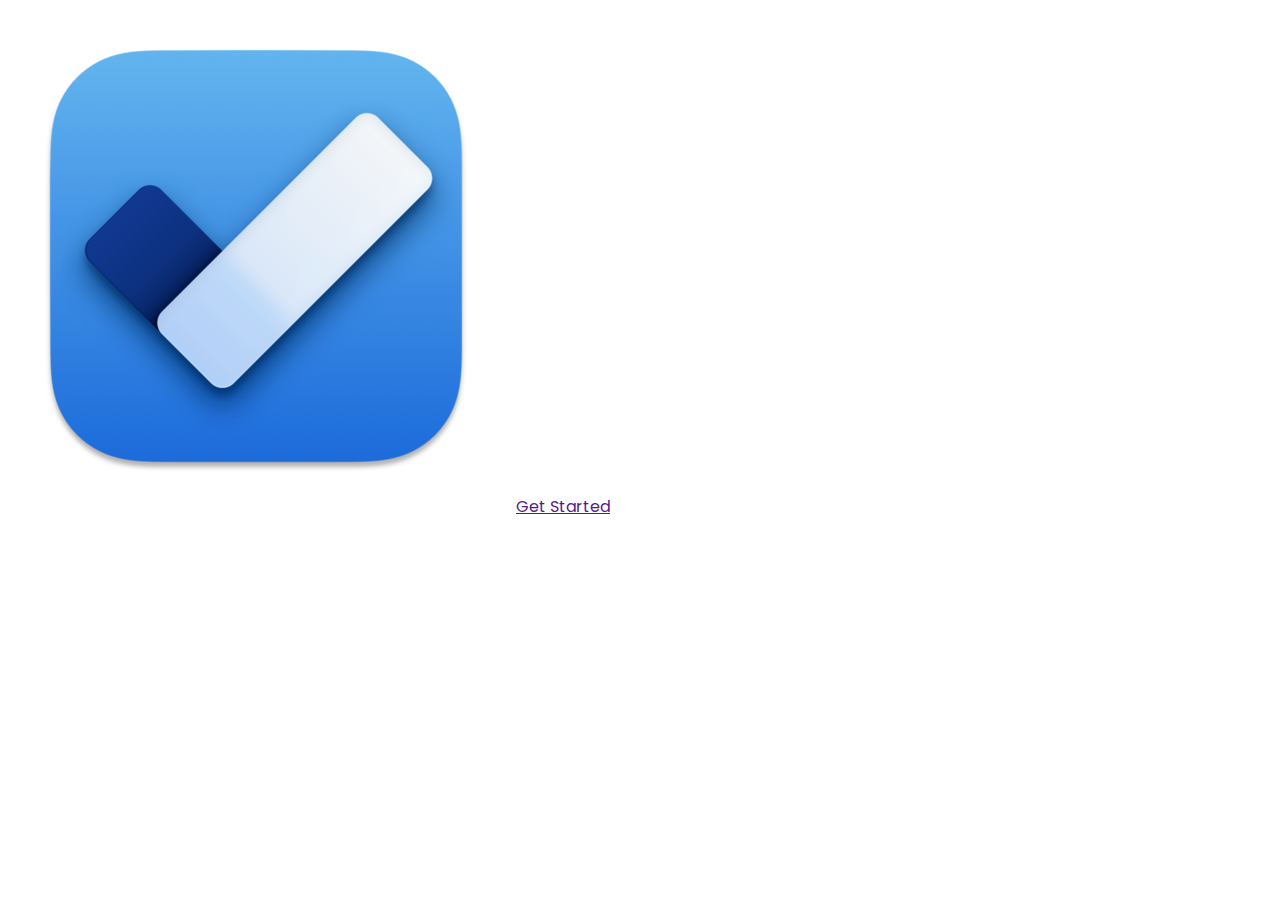
==== index.html @ b4c6fad9 "Adding the stucture of the project Relates #1" ====
<!DOCTYPE html>
<html lang="en">
<head>
    <meta charset="UTF-8">
    <meta http-equiv="X-UA-Compatible" content="IE=edge">
    <meta name="viewport" content="width=device-width, initial-scale=1.0">
    <link rel="stylesheet" href="./style.css">
    <title> Welcome Page </title>
</head>
<body>
    <div class="welcome">
        <img src="./assets/welcome.png" alt="To Do App">
        <a href="" class="btn-start">Get Started</a>
    </div>
</body>
</html>
---- style.css ----
@import url('https://fonts.googleapis.com/css2?family=Poppins:wght@200;300;400&display=swap');


*{
    margin: 0;
    padding: 0;
    box-sizing: 0;
    font-family: 'Poppins', 'Times New Roman', serif;
}
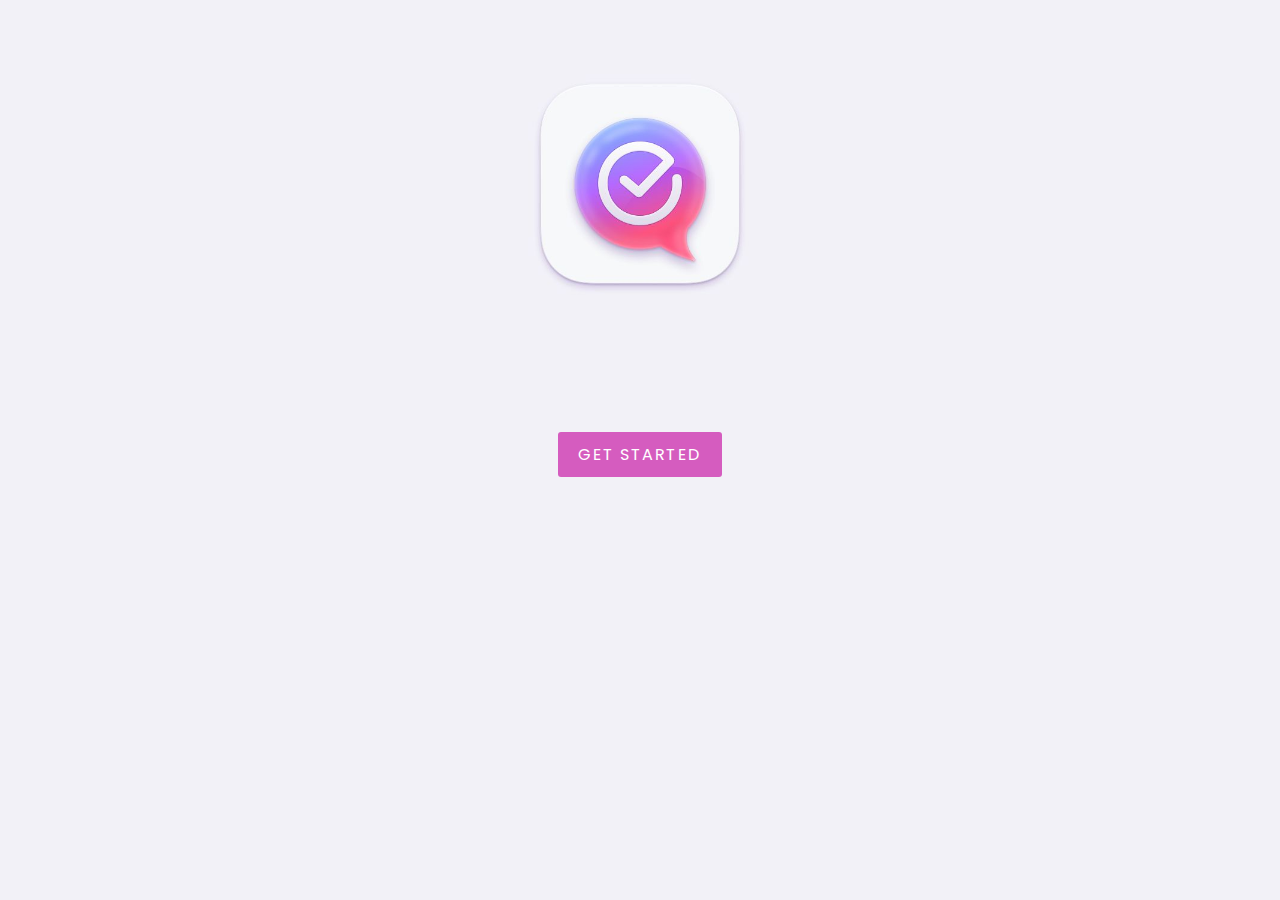
==== commit c19120b1: "Finishiging styled welcome page Relates #3" ====
--- a/index.html
+++ b/index.html
@@ -3,14 +3,16 @@
 <head>
     <meta charset="UTF-8">
     <meta http-equiv="X-UA-Compatible" content="IE=edge">
+    <meta name="description" content="This projr=ect is about to do list">
     <meta name="viewport" content="width=device-width, initial-scale=1.0">
     <link rel="stylesheet" href="./style.css">
+    <link rel="shortcut icon" href="./assets/todo icon.png" type="image/x-icon">
     <title> Welcome Page </title>
 </head>
 <body>
-    <div class="welcome">
+    <section class="welcome">
         <img src="./assets/welcome.png" alt="To Do App">
-        <a href="" class="btn-start">Get Started</a>
-    </div>
+        <a href="./home.html" class="btn-start">Get Started</a>
+    </sectio>
 </body>
 </html>--- a/style.css
+++ b/style.css
@@ -6,5 +6,37 @@
     padding: 0;
     box-sizing: 0;
     font-family: 'Poppins', 'Times New Roman', serif;
+    background-color: #f2f1f7;
 }
 
+/* Styling Welcome page stated in index.html */
+section.welcome{
+    display:flex;
+    flex-direction: column;
+    justify-content: center;
+    align-items: center;
+}
+
+.welcome img{
+    width: 25%;
+    margin-top: 5%;
+    margin-bottom: 10%;
+}
+
+a.btn-start{
+    padding: 10px 20px;
+    color: #fff;
+    background-color: #d55cbf;
+    text-decoration: none;
+    border-radius: 3px;
+    letter-spacing: 1.5px;
+    text-transform: uppercase;
+}
+
+a.btn-start:hover{
+    background-color:  #a784fe;
+    box-shadow: 0 6.5px 22.5px 0 rgba(3, 17, 24, 0.502);
+    transform: scale(1.2);
+    transition: transform 100ms;
+    cursor: pointer;
+}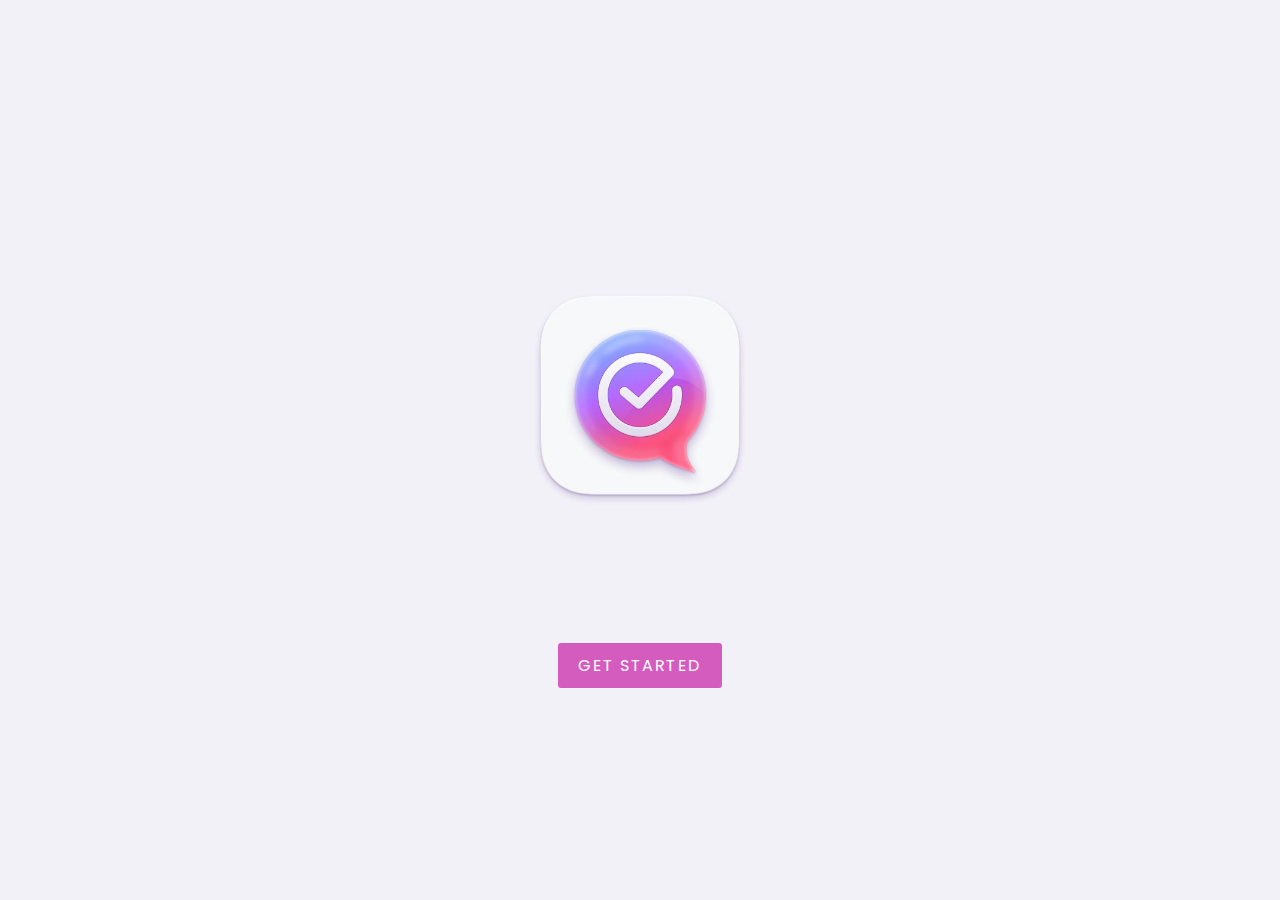
==== commit 492c2f93: "Add styled home page relates #5" ====
--- a/index.html
+++ b/index.html
@@ -5,8 +5,9 @@
     <meta http-equiv="X-UA-Compatible" content="IE=edge">
     <meta name="description" content="This projr=ect is about to do list">
     <meta name="viewport" content="width=device-width, initial-scale=1.0">
+    <link rel="shortcut icon" href="./assets/todo icon.png" type="image/x-icon">
+    <link rel="stylesheet" href="./mediaQuery.css">
     <link rel="stylesheet" href="./style.css">
-    <link rel="shortcut icon" href="./assets/todo icon.png" type="image/x-icon">
     <title> Welcome Page </title>
 </head>
 <body>
--- a/mediaQuery.css
+++ b/mediaQuery.css
@@ -0,0 +1,14 @@
+@media (min-width: 400px){
+    .welcome img {
+        margin: 0px;
+    }
+    a.btn-start {
+        padding: 18px 29px;
+        color: #fff;
+        background-color: #d55cbf;
+        text-decoration: none;
+        border-radius: 11px;
+        letter-spacing: 2.5px;
+        text-transform: uppercase;
+    }
+}--- a/style.css
+++ b/style.css
@@ -10,11 +10,13 @@
 }
 
 /* Styling Welcome page stated in index.html */
-section.welcome{
+section{
     display:flex;
     flex-direction: column;
     justify-content: center;
     align-items: center;
+    height: 100vh;
+    width: 100vw;
 }
 
 .welcome img{
@@ -39,4 +41,50 @@
     transform: scale(1.2);
     transition: transform 100ms;
     cursor: pointer;
+}
+
+/* Styling Home Page stated at home.html*/
+.main h1{
+    margin: 50px;
+    
+}
+
+.container{
+    background-color: #d7c5c9;
+    width: 500px;
+    height: 500px;
+    padding: 39px;
+    border-radius: 12px;
+}
+
+.container input[type="text"]{
+    padding: 19px;
+    width: 70%;
+    border-radius: 5px;
+    border: none;
+    box-shadow: #a784fe;
+}
+
+.btn-add{
+    padding: 19px;
+    border: none;
+    border-radius: 5px;
+}
+
+.btn-add:hover{
+    background-color:  #b9a5aa;
+    box-shadow: 0 6.5px 22.5px 0 rgba(3, 17, 24, 0.502);
+    transform: scale(1.1);
+    transition: transform 100ms;
+    cursor: pointer;
+}
+
+.list-con{
+    padding: 20px;
+    height: 50%;
+    width: 84%;
+    margin-top: 25px;
+    border-radius: 12px;
+    text-align: center;
+    color: #292727;
 }